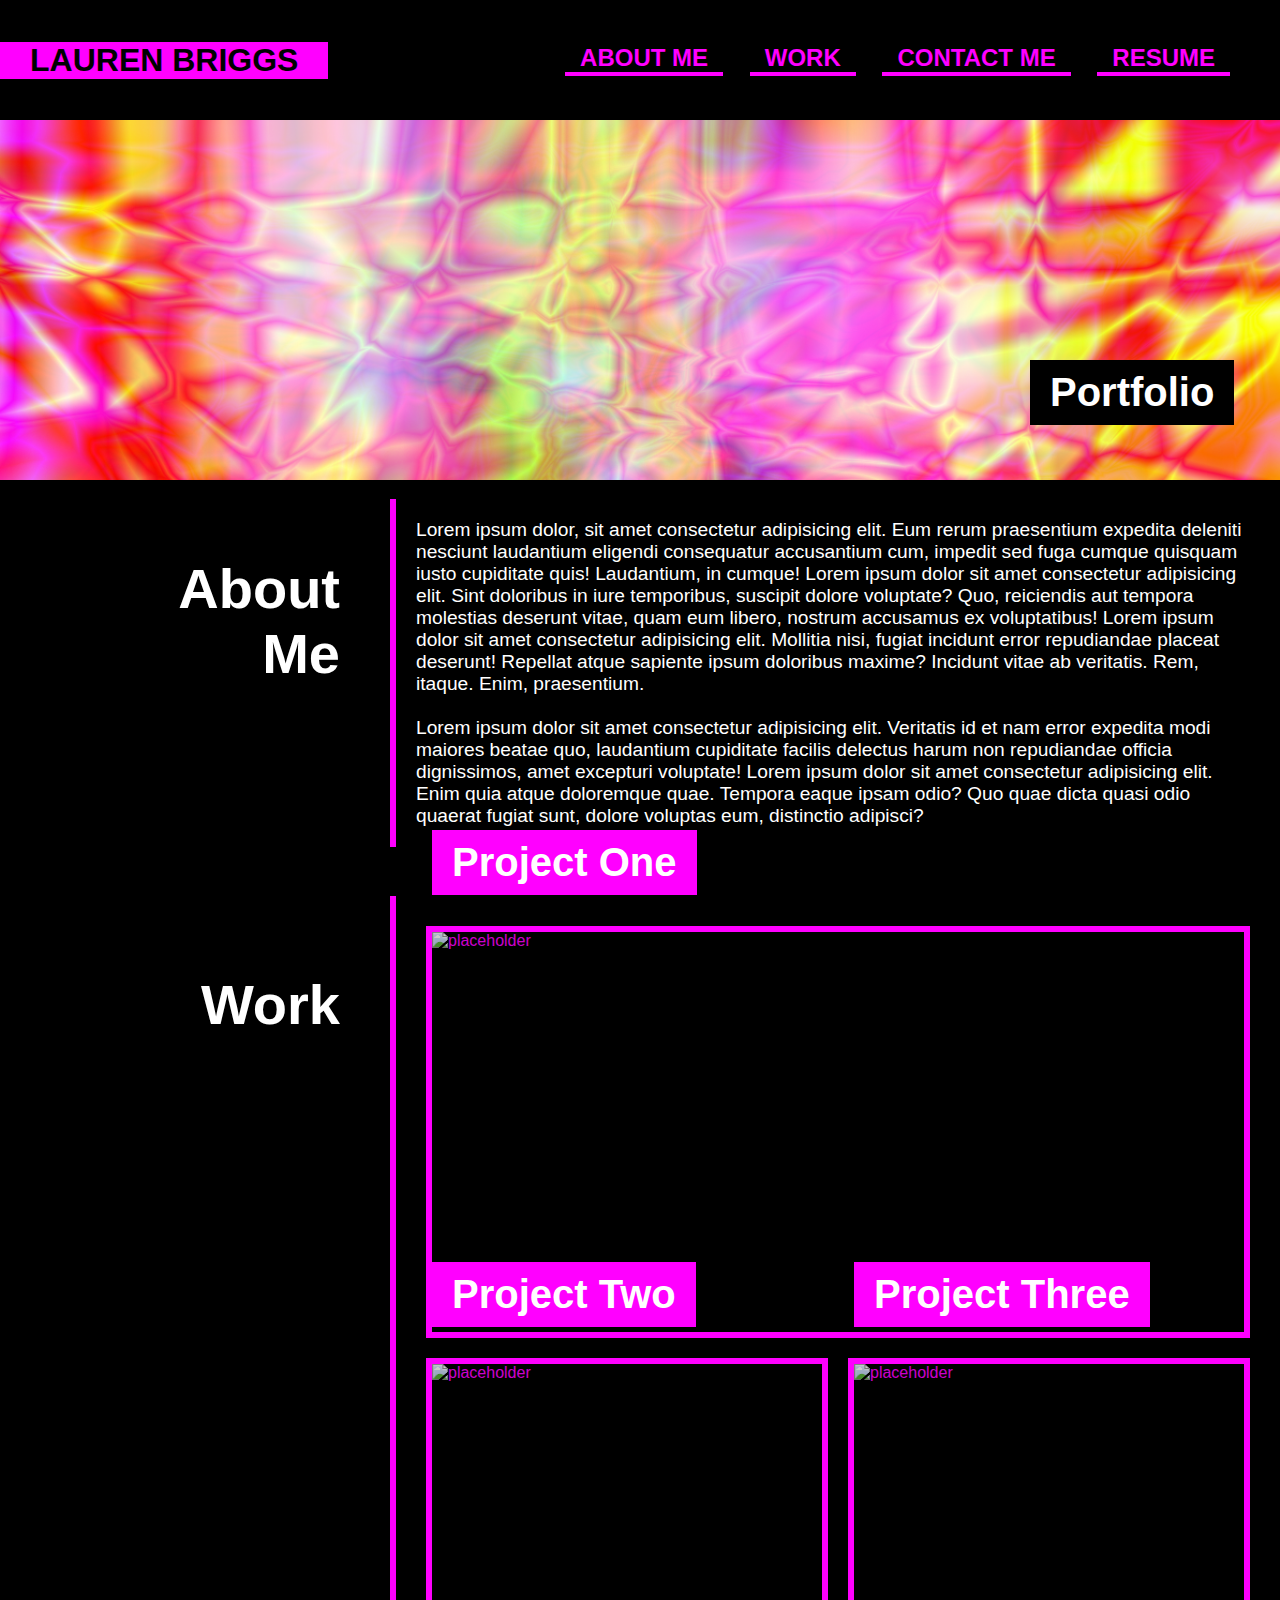
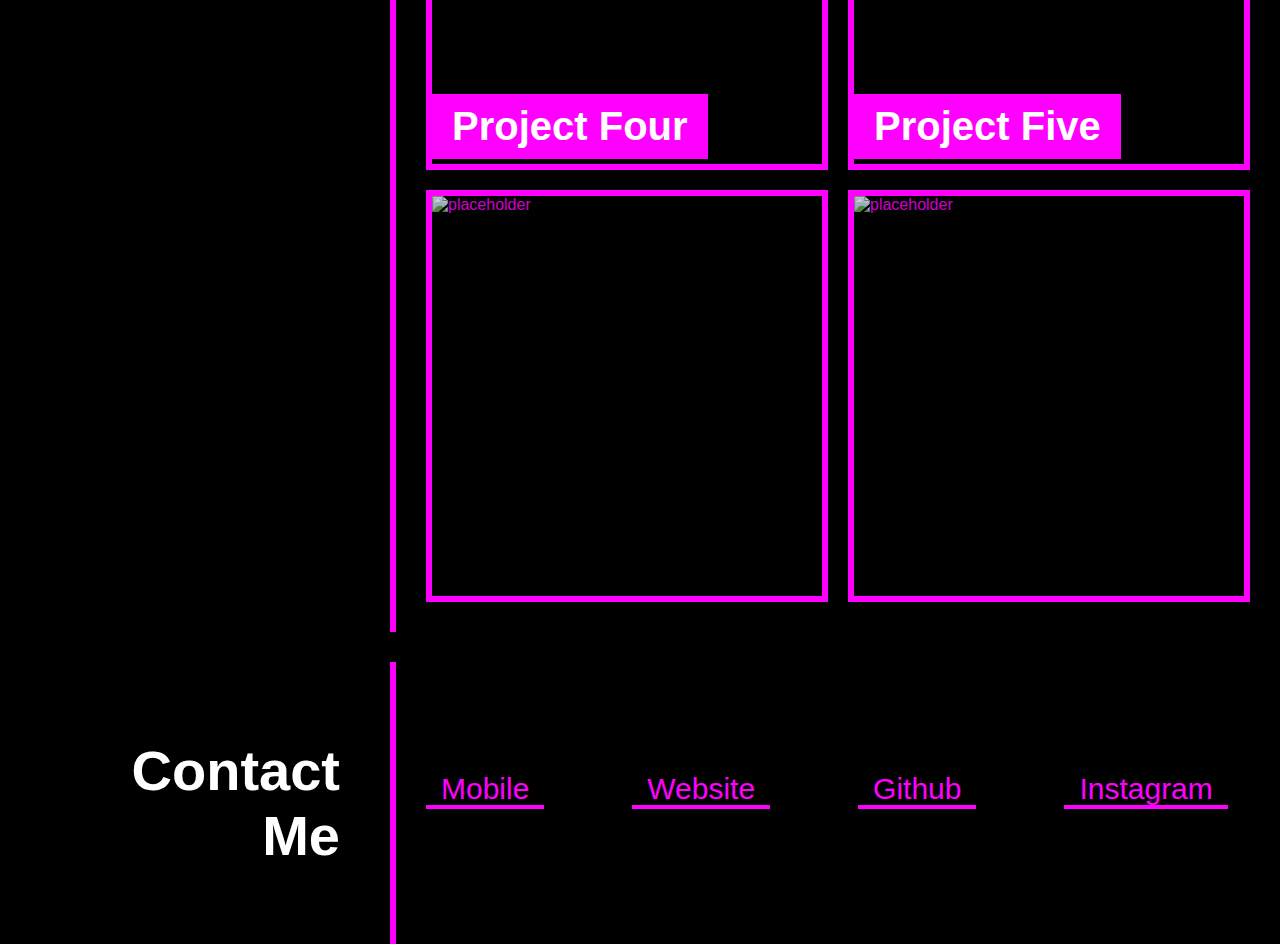
==== index.html @ 07bcffcd "uploading new portfolio website week two homework" ====
<!DOCTYPE html>
<html lang="en">
<head>
    <meta charset="UTF-8">
    <meta http-equiv="X-UA-Compatible" content="IE=edge">
    <meta name="viewport" content="width=device-width, initial-scale=1.0">

    <link rel="stylesheet" href="assets/css/style.css">

    <title>Lauren Briggs Portfolio</title>
</head>
<body>
    <header>
        <h1>Lauren Briggs</h1>
        <nav>
            <ul>
                <li><a href="#aboutme">About Me</a></li>
                <li><a href="#work">Work</a></li>
                <li><a href="#contact">Contact Me</a></li>
                <li><a href="assets/resume.pdf" target="blank">Resume</a></li>
            </ul>

        </nav>
    </header>

    <section id="hero"> 
        <h2 id="subtitle">Portfolio</h2>
    </section>

    <section id="grid-container">
        <h3 id="grid-item" class="left">About <br>Me</h3>
        <p id="grid-item" class="right"><span id="aboutme">Lorem ipsum dolor,</span> sit amet consectetur adipisicing elit. Eum rerum praesentium expedita deleniti nesciunt laudantium eligendi consequatur accusantium cum, impedit sed fuga cumque quisquam iusto cupiditate quis! Laudantium, in cumque! Lorem ipsum dolor sit amet consectetur adipisicing elit. Sint doloribus in iure temporibus, suscipit dolore voluptate? Quo, reiciendis aut tempora molestias deserunt vitae, quam eum libero, nostrum accusamus ex voluptatibus! Lorem ipsum dolor sit amet consectetur adipisicing elit. Mollitia nisi, fugiat incidunt error repudiandae placeat deserunt! Repellat atque sapiente ipsum doloribus maxime? Incidunt vitae ab veritatis. Rem, itaque. Enim, praesentium.<br><br>
        Lorem ipsum dolor sit amet consectetur adipisicing elit. Veritatis id et nam error expedita modi maiores beatae quo, laudantium cupiditate facilis delectus harum non repudiandae officia dignissimos, amet excepturi voluptate! Lorem ipsum dolor sit amet consectetur adipisicing elit. Enim quia atque doloremque quae. Tempora eaque ipsam odio? Quo quae dicta quasi odio quaerat fugiat sunt, dolore voluptas eum, distinctio adipisci?</p>


        <div><h3 id="grid-item" class="left"><span id="work">Work</span> </h3></div>

        <div id="grid-item" class="right project-boxes">
            <div class="box">
                <a href="https://www.public---domain.com" target="blank"><img id="img-one" height="400px" src="https://via.placeholder.com/500" alt="placeholder">
                <h2 id="project">Project One</h2></a>
            </div>
            
            <div class="box">
                <a href="https://www.siteinspire.com/" target="blank"><img id="img-two" height="400px" src="https://via.placeholder.com/150" alt="placeholder">
                <h2 id="project">Project Two</h2></a>
            </div>        
            
            <div class="box">
                <a href="https://www.trendlist.org" target="blank"><img id="img-three" height="400px" src="https://via.placeholder.com/150" alt="placeholder">

                    <h2 id="project">Project Three</h2></a>
            </div>

            <div class="box">
                <a href="https://www.getmosh.io" target="blank"><img id="img-four" height="400px" src="https://via.placeholder.com/150" alt="placeholder">
                    <h2 id="project">Project Four</h2></a>
            </div>        
            
            <div class="box">
                <a href="https://www.nts.live" target="blank"><img id="img-five" height="400px" src="https://via.placeholder.com/150" alt="placeholder">
                    <h2 id="project">Project Five</h2></a>
            </div>
        </div>
        <h3 id="grid-item" class="left"><span id="contact">Contact <br>Me</span> </h3>
        <div id="grid-item" class="right">
            <ul id="links">
                <li><a href="tel://+61478246735">Mobile</a></li>
                <li><a href="https://www.lbriggsdesign.com" target="blank">Website</a></li>
                <li><a href="https://github.com/lauren-briggs" target="blank">Github</a></li>
                <li><a href="https://www.instagram.com/lbriggsdesign" target="blank">Instagram</a></li>
            </ul>
        </div>
    </section>

</body>
</html>
---- assets/css/style.css ----
/*variable color*/
:root{
    --purple: magenta;
}


/*smooth scroll*/
html{
  scroll-behavior: smooth;
}

body{
    margin: auto;
    font-family: degular, sans-serif;
    font-weight:lighter;
    font-style: normal;
    background-color: black;
    color: white;
}

/*flex display for header (nav + title)*/
header{
    display: inline-flex;
    flex-direction: row;
    margin: auto;
    background-color:black;
    width: 100%;
    justify-content: space-between;
    align-items: center;
    padding:10px 0px;
}

h1{
    background-color: var(--purple);
    padding: 0px 30px;
    color: black;
    text-transform: uppercase;
}

nav{
    padding-right: 40px;
    font-size: 150%;
    font-weight: bold;
    text-transform: uppercase;
}

/*making the nav items fall inline*/
nav li{
    display: inline-flex;
    padding:10px;
}

a:link{
    border-bottom: 4px solid var(--purple);
    padding: 0px 15px;
    text-decoration: none;
    color: var(--purple);
}

a:visited{
    color: var(--purple);
}

/*change link colour on hover*/
a:hover{
    color: white;
}

a:active{
    color: var(--purple);
}

/*setting background img*/
#hero{
    width: 100%;
    max-height: 30%;
    background-image: url("../images/image-2-lb.png");
    background-repeat: no-repeat;
    background-size: 100%;
    height: 40vh;
}

h2{
    font-size: 250%;
    color: white;
}

/*positioning subtitle*/
#subtitle{
    padding: 10px 20px;
    background-color: black;
    position: absolute;
    max-width: 50vw;
    left: 100vw;
    margin-left: -250px;
    top: 65vh;
    margin-top: -25vh;
    text-align: center;
}

p{
    font-size: 120%;
}

/*creating a grid layout for the rest of the content*/
#grid-container {
    display: grid;
    grid-column-gap: 30px;
    grid-row-gap: 30px;
    grid-template-columns: auto auto;
  }
  
  #grid-item {
    padding: 20px;
  }

#left,
.left{
    width: 25vw;
    text-align: right;
}

.right{
    border-left: 6px solid var(--purple);
}
h3{
    font-size: 350%;
}

/*flex layout for the project boxes*/
.box{
    flex: 1 0 0;
    margin: 10px;
    border: 6px solid var(--purple);
    height: 400px;

}

.project-boxes{
  display: flex;
  flex-wrap: wrap;
}

/*project titles positioning within boxes*/
#project{
    position: relative;
    bottom: 120px;
    width:max-content;
    margin: 0;
    padding: 10px 20px;
    background-color: var(--purple);
    text-align: left;
}

.box a:link{
    text-decoration: none;
    background-color: none;
    border:none;
}

.box img {
    width: 100%;
    min-width: 300px;
    margin-left: -15px;
    opacity: 0.8;
  }

.box:hover{
    color: black;
}

/*changing opacity of boxes on hover*/
.box img:hover{
    opacity: 1;
}

  #img-one{
      min-width: 50vw;
  }

#img-two,
#img-three,
#img-four,
#img-five{
    min-width: 30vw;
}

/*contact links nav inline*/
#links{
    position: relative;
    top: 50px;
    display: inline-flex;
    flex-direction: row;
    justify-content: space-between;
    font-size: 30px;
    font-weight: normal;
    padding:10px;
    list-style: none;
    text-align: center;
    width: 95%;
}


/* repsonsive */
@media screen and (max-width: 768px) {
    /* changing direction of header to column */
    header{
        flex-direction: column;
    }

    /*changing max-height of background img */
    #hero{
        max-height: 15vh;
    }

    /*repositioning subtitle */
    #subtitle{
        position: absolute;
        max-width: 50vw;
        left: 100vw;
        margin-left: -250px;
        top: 31vh;
        margin-top: -5vh;
        text-align: center;
    }

    p{
        font-size: 90%;
    }

    h3{
        font-size: 200%;
    }

    /*changing width of columns */
    #grid-item.right{
        width: 50vw;
    }
    .box img {
        width: 50vw;
        margin-left: -15px;
      }
    
 /*changing alignment of links */
      ul{
          text-align: center;
          align-items: center;
          justify-content: center;
      }
      #links{
        flex-direction: column;
        font-size: 120%;
        justify-content: flex-start;
    }

  }
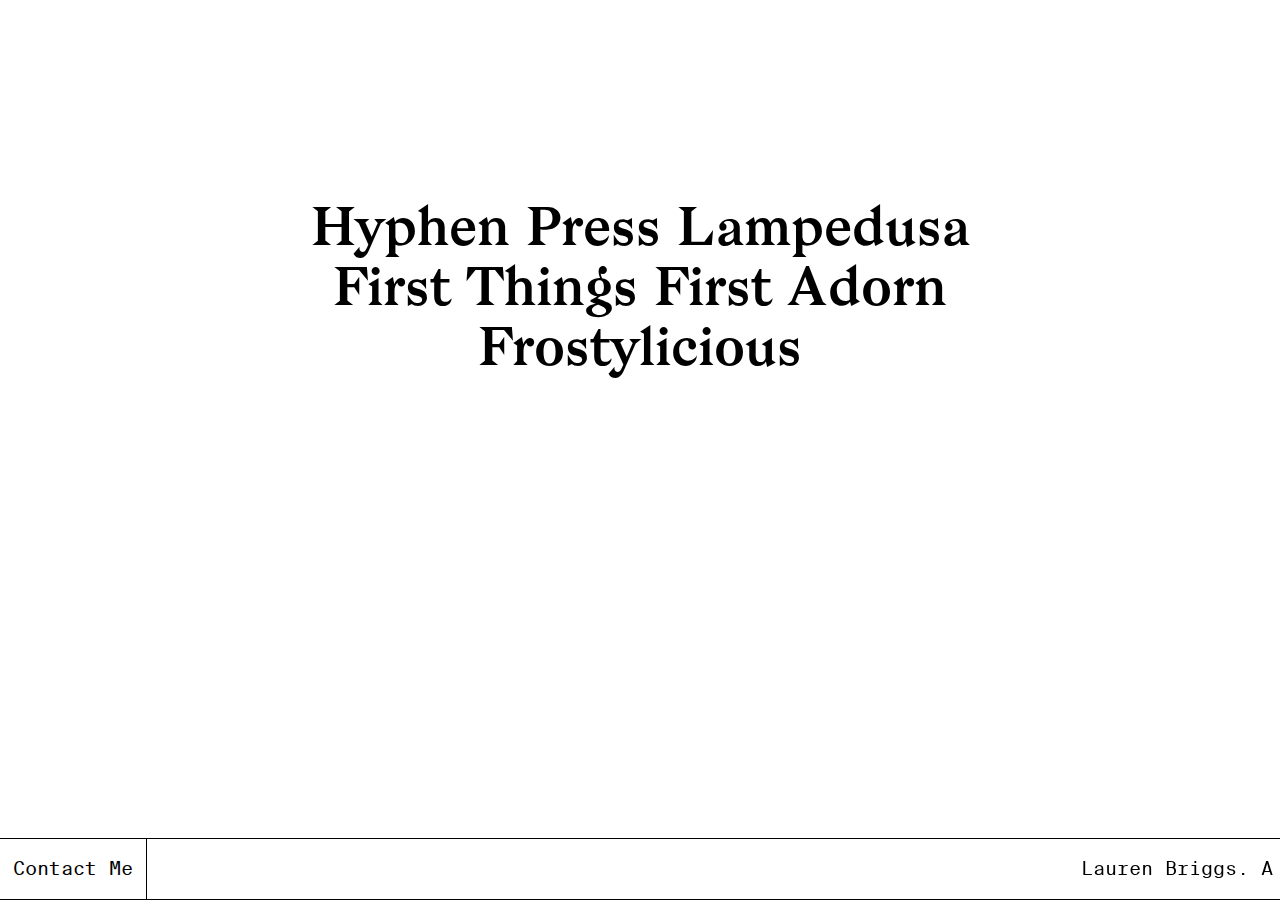
==== commit e029f9a2: "restructure of site - removed old files and began developing new docs" ====
--- a/index.html
+++ b/index.html
@@ -1,77 +1,47 @@
 <!DOCTYPE html>
 <html lang="en">
+
 <head>
     <meta charset="UTF-8">
     <meta http-equiv="X-UA-Compatible" content="IE=edge">
     <meta name="viewport" content="width=device-width, initial-scale=1.0">
-
     <link rel="stylesheet" href="assets/css/style.css">
-
     <title>Lauren Briggs Portfolio</title>
 </head>
+
 <body>
-    <header>
-        <h1>Lauren Briggs</h1>
-        <nav>
-            <ul>
-                <li><a href="#aboutme">About Me</a></li>
-                <li><a href="#work">Work</a></li>
-                <li><a href="#contact">Contact Me</a></li>
-                <li><a href="assets/resume.pdf" target="blank">Resume</a></li>
-            </ul>
+    <main>
+        <h1>
+            <span id="hyphen">Hyphen Press</span> <span id="lampedusa">Lampedusa</span> <span id="first">First Things
+                First</span> <span id="adorn">Adorn</span> <span id="frostylicious">Frostylicious</span>
+        </h1>
+    </main>
 
-        </nav>
-    </header>
-
-    <section id="hero"> 
-        <h2 id="subtitle">Portfolio</h2>
+    <section class="info">
+        <p>
+            <a href="mailto:laurenbriggs41[@]gmail.com">Send me an email</a>
+            <br>
+            <a href="https://www.instagram.com/lbriggsdesign/" target="_blank">Instagram</a>
+        </p>
     </section>
 
-    <section id="grid-container">
-        <h3 id="grid-item" class="left">About <br>Me</h3>
-        <p id="grid-item" class="right"><span id="aboutme">Lorem ipsum dolor,</span> sit amet consectetur adipisicing elit. Eum rerum praesentium expedita deleniti nesciunt laudantium eligendi consequatur accusantium cum, impedit sed fuga cumque quisquam iusto cupiditate quis! Laudantium, in cumque! Lorem ipsum dolor sit amet consectetur adipisicing elit. Sint doloribus in iure temporibus, suscipit dolore voluptate? Quo, reiciendis aut tempora molestias deserunt vitae, quam eum libero, nostrum accusamus ex voluptatibus! Lorem ipsum dolor sit amet consectetur adipisicing elit. Mollitia nisi, fugiat incidunt error repudiandae placeat deserunt! Repellat atque sapiente ipsum doloribus maxime? Incidunt vitae ab veritatis. Rem, itaque. Enim, praesentium.<br><br>
-        Lorem ipsum dolor sit amet consectetur adipisicing elit. Veritatis id et nam error expedita modi maiores beatae quo, laudantium cupiditate facilis delectus harum non repudiandae officia dignissimos, amet excepturi voluptate! Lorem ipsum dolor sit amet consectetur adipisicing elit. Enim quia atque doloremque quae. Tempora eaque ipsam odio? Quo quae dicta quasi odio quaerat fugiat sunt, dolore voluptas eum, distinctio adipisci?</p>
+    <footer>
+        <ul>
+            <li id="contact">
+                <p>Contact Me</p>
+            </li>
+            <li id="about">
+                <p>Lauren Briggs. A graphic designer from Melbourne with a passion for editorial design. Full website
+                    coming
+                    soon.</p>
+            </li>
 
+        </ul>
+    </footer>
 
-        <div><h3 id="grid-item" class="left"><span id="work">Work</span> </h3></div>
-
-        <div id="grid-item" class="right project-boxes">
-            <div class="box">
-                <a href="https://www.public---domain.com" target="blank"><img id="img-one" height="400px" src="https://via.placeholder.com/500" alt="placeholder">
-                <h2 id="project">Project One</h2></a>
-            </div>
-            
-            <div class="box">
-                <a href="https://www.siteinspire.com/" target="blank"><img id="img-two" height="400px" src="https://via.placeholder.com/150" alt="placeholder">
-                <h2 id="project">Project Two</h2></a>
-            </div>        
-            
-            <div class="box">
-                <a href="https://www.trendlist.org" target="blank"><img id="img-three" height="400px" src="https://via.placeholder.com/150" alt="placeholder">
-
-                    <h2 id="project">Project Three</h2></a>
-            </div>
-
-            <div class="box">
-                <a href="https://www.getmosh.io" target="blank"><img id="img-four" height="400px" src="https://via.placeholder.com/150" alt="placeholder">
-                    <h2 id="project">Project Four</h2></a>
-            </div>        
-            
-            <div class="box">
-                <a href="https://www.nts.live" target="blank"><img id="img-five" height="400px" src="https://via.placeholder.com/150" alt="placeholder">
-                    <h2 id="project">Project Five</h2></a>
-            </div>
-        </div>
-        <h3 id="grid-item" class="left"><span id="contact">Contact <br>Me</span> </h3>
-        <div id="grid-item" class="right">
-            <ul id="links">
-                <li><a href="tel://+61478246735">Mobile</a></li>
-                <li><a href="https://www.lbriggsdesign.com" target="blank">Website</a></li>
-                <li><a href="https://github.com/lauren-briggs" target="blank">Github</a></li>
-                <li><a href="https://www.instagram.com/lbriggsdesign" target="blank">Instagram</a></li>
-            </ul>
-        </div>
-    </section>
+    <script src="assets/js/jquery-3.2.0.min.js"></script>
+    <script src="assets/js/main.js"></script>
 
 </body>
+
 </html>--- a/assets/css/style.css
+++ b/assets/css/style.css
@@ -1,256 +1,179 @@
-/*variable color*/
-:root{
-    --purple: magenta;
+body{
+    width: 100%;
+    margin: 0% auto;
 }
 
 
-/*smooth scroll*/
-html{
-  scroll-behavior: smooth;
+@font-face {
+    font-family: "Bagnard";
+    src: url(../font/Bagnard.otf); 
+  }
+
+ @font-face {
+    font-family: "SuisseIntlMono-Regular-WebS";
+    src: url(../font/SuisseIntlMono-Regular-WebS.woff); 
+  }
+
+main{
+    width:60vw;
+    margin: 0 auto;
+    padding-top: 13%;
+    text-align: center;
+	cursor: pointer;
+}
+h1{
+    font-family: 'Bagnard';
+    font-size: 40pt;
+    font-weight: normal;
+    line-height: 45pt;
 }
 
-body{
-    margin: auto;
-    font-family: degular, sans-serif;
-    font-weight:lighter;
-    font-style: normal;
-    background-color: black;
-    color: white;
+ul{
+    width: 100%;
+    display: flex;
+    align-items: flex-start;
+    position: fixed;
+    padding: 0;
+    margin: 0 0 0 0;
+    bottom: 0%;
+    border-top: 1px solid #000;
+    border-bottom: 1px solid #000;
+    list-style: none;
+    overflow: hidden;
+    transition: .4s;
+    box-sizing: border-box;
 }
 
-/*flex display for header (nav + title)*/
-header{
-    display: inline-flex;
-    flex-direction: row;
-    margin: auto;
-    background-color:black;
-    width: 100%;
-    justify-content: space-between;
-    align-items: center;
-    padding:10px 0px;
-}
+li{
 
-h1{
-    background-color: var(--purple);
-    padding: 0px 30px;
-    color: black;
-    text-transform: uppercase;
-}
-
-nav{
-    padding-right: 40px;
-    font-size: 150%;
-    font-weight: bold;
-    text-transform: uppercase;
-}
-
-/*making the nav items fall inline*/
-nav li{
-    display: inline-flex;
-    padding:10px;
+    white-space: nowrap;
+    display: inline-block;
+    text-align: centre;
+    margin: 0;
+    font-size: 14pt;
 }
 
 a:link{
-    border-bottom: 4px solid var(--purple);
-    padding: 0px 15px;
     text-decoration: none;
-    color: var(--purple);
+	color: black;
+}
+
+a:hover{
+    text-decoration: underline;
 }
 
 a:visited{
-    color: var(--purple);
+    color: #000;
 }
 
-/*change link colour on hover*/
-a:hover{
-    color: white;
+.info{
+    width: 330px;
+    position: fixed;
+    bottom: 62px;
+    float: left;
+    border: 1px solid #000;
+    border-left: none;
+    border-bottom: none;
+    padding-left: 1%;
+    display: none;
 }
 
-a:active{
-    color: var(--purple);
-}
-
-/*setting background img*/
-#hero{
-    width: 100%;
-    max-height: 30%;
-    background-image: url("../images/image-2-lb.png");
-    background-repeat: no-repeat;
-    background-size: 100%;
-    height: 40vh;
-}
-
-h2{
-    font-size: 250%;
-    color: white;
-}
-
-/*positioning subtitle*/
-#subtitle{
-    padding: 10px 20px;
-    background-color: black;
-    position: absolute;
-    max-width: 50vw;
-    left: 100vw;
-    margin-left: -250px;
-    top: 65vh;
-    margin-top: -25vh;
-    text-align: center;
+.info.showme{
+    display: block;
 }
 
 p{
-    font-size: 120%;
-}
-
-/*creating a grid layout for the rest of the content*/
-#grid-container {
-    display: grid;
-    grid-column-gap: 30px;
-    grid-row-gap: 30px;
-    grid-template-columns: auto auto;
-  }
-  
-  #grid-item {
-    padding: 20px;
-  }
-
-#left,
-.left{
-    width: 25vw;
-    text-align: right;
-}
-
-.right{
-    border-left: 6px solid var(--purple);
-}
-h3{
-    font-size: 350%;
-}
-
-/*flex layout for the project boxes*/
-.box{
-    flex: 1 0 0;
-    margin: 10px;
-    border: 6px solid var(--purple);
-    height: 400px;
+    font-family: 'SuisseIntlMono-Regular-WebS';
 
 }
 
-.project-boxes{
-  display: flex;
-  flex-wrap: wrap;
+#contact{
+    padding: 0% 1% 0% 1%;
+    border-right: 1px solid #000;
+    background-color: white;
+	z-index: 99;
+	cursor: pointer;
+}
+#contact.showme{
+    text-decoration: underline;
 }
 
-/*project titles positioning within boxes*/
-#project{
-    position: relative;
-    bottom: 120px;
-    width:max-content;
-    margin: 0;
-    padding: 10px 20px;
-    background-color: var(--purple);
-    text-align: left;
-}
-
-.box a:link{
-    text-decoration: none;
-    background-color: none;
-    border:none;
-}
-
-.box img {
-    width: 100%;
-    min-width: 300px;
-    margin-left: -15px;
-    opacity: 0.8;
-  }
-
-.box:hover{
-    color: black;
-}
-
-/*changing opacity of boxes on hover*/
-.box img:hover{
-    opacity: 1;
-}
-
-  #img-one{
-      min-width: 50vw;
-  }
-
-#img-two,
-#img-three,
-#img-four,
-#img-five{
-    min-width: 30vw;
-}
-
-/*contact links nav inline*/
-#links{
-    position: relative;
-    top: 50px;
-    display: inline-flex;
-    flex-direction: row;
-    justify-content: space-between;
-    font-size: 30px;
-    font-weight: normal;
-    padding:10px;
-    list-style: none;
-    text-align: center;
-    width: 95%;
+#contact.showme1{
+    animation-name: back;
+    animation-duration: 60s;
+    animation-iteration-count: infinite;
+    animation-direction: alternate;
 }
 
 
-/* repsonsive */
-@media screen and (max-width: 768px) {
-    /* changing direction of header to column */
-    header{
-        flex-direction: column;
+
+
+
+
+
+
+
+
+#about{
+                    width: 73%;
+                    z-index: -2;
+                    /* Starting position */  
+                    -moz-transform:translateX(50%);
+                    -webkit-transform:translateX(50%);    
+                    transform:translateX(100%);
+                    /* Apply animation to this element */  
+                    -moz-animation: example1 15s linear infinite;
+                    -webkit-animation: example1 15s linear infinite;
+                    animation: example1 15s linear infinite;
+                }
+                /* Move it (define the animation) */
+                @-moz-keyframes example1 {
+                    0%   { -moz-transform: translateX(100%); 
+								transform: translate(100%)}
+                    100% { -moz-transform: translateX(-100%); 
+								transform: translate(100%)}
+                }
+                @-webkit-keyframes example1 {
+                    0%   { -webkit-transform: translateX(100%); 
+									transform: translate(100%)}
+                    100% { -webkit-transform: translateX(-100%); 
+									transform: translate(100%)}
+                }
+                @keyframes example1 {
+                    0%   { 
+                    -moz-transform: translateX(100%); /* Firefox bug fix */
+                    -webkit-transform: translateX(100%); /* Firefox bug fix */
+                    transform: translateX(100%);       
+                    }
+                    100% { 
+                    -moz-transform: translateX(-100%); /* Firefox bug fix */
+                    -webkit-transform: translateX(-100%); /* Firefox bug fix */
+                    transform: translateX(-100%); 
+                    }
+}
+
+
+
+
+
+
+
+
+
+
+
+
+
+@media only screen and (max-width: 500px)
+{
+    .info{width: 70%;}
+
+    ul{
+        margin-bottom: 0;
+        padding-bottom: 0;
+        border-bottom: 1px solid #000;
     }
 
-    /*changing max-height of background img */
-    #hero{
-        max-height: 15vh;
-    }
+}
 
-    /*repositioning subtitle */
-    #subtitle{
-        position: absolute;
-        max-width: 50vw;
-        left: 100vw;
-        margin-left: -250px;
-        top: 31vh;
-        margin-top: -5vh;
-        text-align: center;
-    }
 
-    p{
-        font-size: 90%;
-    }
-
-    h3{
-        font-size: 200%;
-    }
-
-    /*changing width of columns */
-    #grid-item.right{
-        width: 50vw;
-    }
-    .box img {
-        width: 50vw;
-        margin-left: -15px;
-      }
-    
- /*changing alignment of links */
-      ul{
-          text-align: center;
-          align-items: center;
-          justify-content: center;
-      }
-      #links{
-        flex-direction: column;
-        font-size: 120%;
-        justify-content: flex-start;
-    }
-
-  }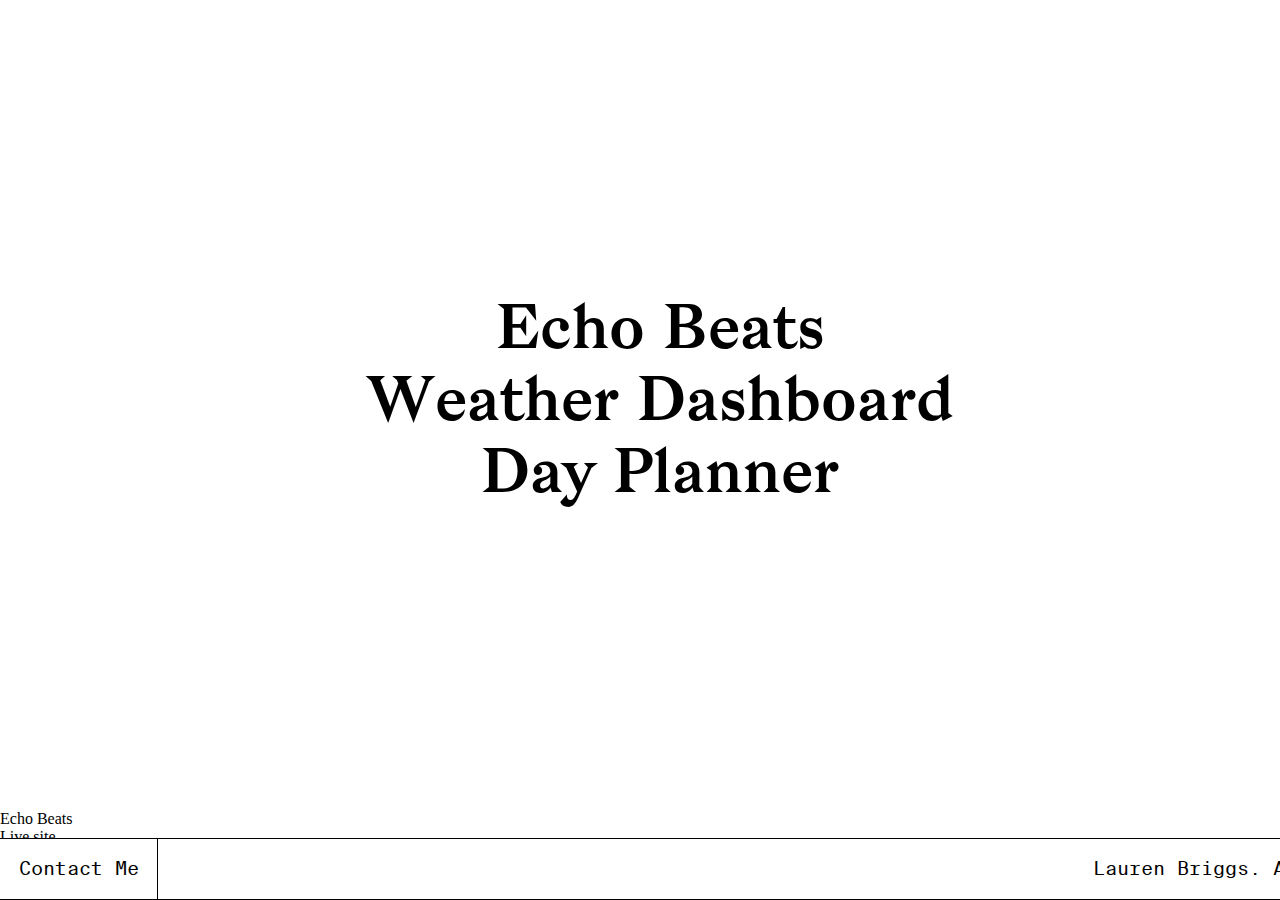
==== commit f4b8c463: "updating links for styling" ====
--- a/index.html
+++ b/index.html
@@ -11,22 +11,50 @@
 
 <body>
     <main>
-        <h1>
-            <span id="hyphen">Hyphen Press</span> <span id="lampedusa">Lampedusa</span> <span id="first">First Things
-                First</span> <span id="adorn">Adorn</span> <span id="frostylicious">Frostylicious</span>
-        </h1>
+        <div class="main-container">
+            <h1>
+                <ul>
+                    <li id="echobeats-link"><a href="https://chrisonions.github.io/webdevawesometeam/"
+                            target="_blank">Echo Beats</a>
+                    </li>
+                    <li id="weather-link"><a href="https://lauren-briggs.github.io/weather-dashboard/"
+                            target="_blank">Weather
+                            Dashboard</a></li>
+                    <li id="workday-link"><a href="https://lauren-briggs.github.io/work-day-scheduler/"
+                            target="_blank">Day Planner</a>
+                    </li>
+                </ul>
+            </h1>
+        </div>
     </main>
 
+    <section class="img-container">
+        <img id="echobeats-img" src="assets/images/echo-beats.png" height="100%" alt="screenshot of echo beats website">
+        <img id="weather-img" src="assets/images/weather-dashboard.png" width="100%"
+            alt="screenshot of weather-dashboard website">
+        <img id="workday-img" src="assets/images/work-day-scheduler.png" width="100%"
+            alt="screenshot of work day scheduler website">
+    </section>
+
+    <section class="echoInfo">
+        Echo Beats <br>
+        <a href="https://chrisonions.github.io/webdevawesometeam/" target="_blank">Live site</a><br>
+        <a href="https://github.com/ChrisOnions/EchoBeats" target="_blank">Github Repository</a>
+
+    </section>
+
     <section class="info">
-        <p>
-            <a href="mailto:laurenbriggs41[@]gmail.com">Send me an email</a>
-            <br>
-            <a href="https://www.instagram.com/lbriggsdesign/" target="_blank">Instagram</a>
-        </p>
+        <a href="mailto:laurenbriggs41[@]gmail.com">Send me an email</a>,&nbsp;
+        <a href="tel://+61478246735">call me</a>,&nbsp;
+        <a href="https://www.instagram.com/lbriggsdesign/" target="_blank">check out my insta</a>,&nbsp;
+        <a href="https://www.linkedin.com/in/lauren-briggs/" target="_blank">my linkedin</a>,&nbsp;
+        <a href="https://github.com/lauren-briggs" target="_blank">or my Github</a>.&nbsp;
+        <a href="https://lbriggsdesign.com" target="_blank">this is my old website</a>,&nbsp;
+        <a href="#" target="_blank">and this link is my resume...</a>
     </section>
 
     <footer>
-        <ul>
+        <ul class="footer-list">
             <li id="contact">
                 <p>Contact Me</p>
             </li>
--- a/assets/css/style.css
+++ b/assets/css/style.css
@@ -2,7 +2,6 @@
     width: 100%;
     margin: 0% auto;
 }
-
 
 @font-face {
     font-family: "Bagnard";
@@ -14,43 +13,34 @@
     src: url(../font/SuisseIntlMono-Regular-WebS.woff); 
   }
 
+/* main */
 main{
-    width:60vw;
+    width:100vw;
+    height: 90vh;
     margin: 0 auto;
-    padding-top: 13%;
     text-align: center;
-	cursor: pointer;
+    justify-content: center;
+    align-items: center;
+    display: flex;
 }
+
+.main-container{
+    width: 60vw;
+}
+
 h1{
     font-family: 'Bagnard';
-    font-size: 40pt;
+    font-size: 46pt;
     font-weight: normal;
-    line-height: 45pt;
+    line-height: 54pt;
 }
 
-ul{
-    width: 100%;
-    display: flex;
-    align-items: flex-start;
-    position: fixed;
-    padding: 0;
-    margin: 0 0 0 0;
-    bottom: 0%;
-    border-top: 1px solid #000;
-    border-bottom: 1px solid #000;
-    list-style: none;
-    overflow: hidden;
-    transition: .4s;
-    box-sizing: border-box;
+main a{
+    background-color: white;
 }
 
 li{
-
-    white-space: nowrap;
-    display: inline-block;
-    text-align: centre;
-    margin: 0;
-    font-size: 14pt;
+    list-style: none;
 }
 
 a:link{
@@ -66,6 +56,48 @@
     color: #000;
 }
 
+/* background imgs */
+img{
+    display: none;
+    position: fixed;
+    margin: 0px auto;
+    top: 0%;
+    z-index: -1;
+    transition: 0.5s ;
+}
+
+
+
+/* footer */
+.footer-list{
+    width: 100%;
+    display: flex;
+    align-items: flex-start;
+    position: fixed;
+    padding: 0;
+    margin: 0 0 0 0;
+    bottom: 0%;
+    background-color: white;
+    border-top: 1px solid #000;
+    border-bottom: 1px solid #000;
+    list-style: none;
+    overflow: hidden;
+    transition: .4s;
+    /* box-sizing: border-box; */
+}
+
+footer li{
+    white-space: nowrap;
+    display: inline-block;
+    text-align: centre;
+    margin: 0;
+    font-size: 14pt;
+}
+
+footer li:hover{
+    text-decoration: underline;
+}
+
 .info{
     width: 330px;
     position: fixed;
@@ -74,7 +106,7 @@
     border: 1px solid #000;
     border-left: none;
     border-bottom: none;
-    padding-left: 1%;
+    padding: 1em;
     display: none;
 }
 
@@ -82,74 +114,58 @@
     display: block;
 }
 
+.info a,
 p{
     font-family: 'SuisseIntlMono-Regular-WebS';
-
 }
 
 #contact{
-    padding: 0% 1% 0% 1%;
+    padding: 0em 1em;
     border-right: 1px solid #000;
     background-color: white;
 	z-index: 99;
 	cursor: pointer;
 }
+
 #contact.showme{
     text-decoration: underline;
 }
 
-#contact.showme1{
-    animation-name: back;
-    animation-duration: 60s;
-    animation-iteration-count: infinite;
-    animation-direction: alternate;
+#about{
+    width: 73%;
+    z-index: -2;
+    /* Starting position */  
+    -moz-transform:translateX(50%);
+    -webkit-transform:translateX(50%);    
+    transform:translateX(100%);
+    /* Apply animation to this element */  
+    -moz-animation: example1 25s linear infinite;
+    -webkit-animation: example1 25s linear infinite;
+    animation: example1 25s linear infinite;
 }
 
-
-
-
-
-
-
-
-
-
-#about{
-                    width: 73%;
-                    z-index: -2;
-                    /* Starting position */  
-                    -moz-transform:translateX(50%);
-                    -webkit-transform:translateX(50%);    
-                    transform:translateX(100%);
-                    /* Apply animation to this element */  
-                    -moz-animation: example1 15s linear infinite;
-                    -webkit-animation: example1 15s linear infinite;
-                    animation: example1 15s linear infinite;
-                }
-                /* Move it (define the animation) */
-                @-moz-keyframes example1 {
-                    0%   { -moz-transform: translateX(100%); 
-								transform: translate(100%)}
-                    100% { -moz-transform: translateX(-100%); 
-								transform: translate(100%)}
-                }
-                @-webkit-keyframes example1 {
-                    0%   { -webkit-transform: translateX(100%); 
-									transform: translate(100%)}
-                    100% { -webkit-transform: translateX(-100%); 
-									transform: translate(100%)}
-                }
-                @keyframes example1 {
-                    0%   { 
-                    -moz-transform: translateX(100%); /* Firefox bug fix */
-                    -webkit-transform: translateX(100%); /* Firefox bug fix */
-                    transform: translateX(100%);       
-                    }
-                    100% { 
-                    -moz-transform: translateX(-100%); /* Firefox bug fix */
-                    -webkit-transform: translateX(-100%); /* Firefox bug fix */
-                    transform: translateX(-100%); 
-                    }
+/* Define transform animation */
+@-moz-keyframes example1 {
+    0%   { -moz-transform: translateX(100%); 
+            transform: translate(100%)}
+    100% { -moz-transform: translateX(-100%); 
+            transform: translate(100%)}
+}
+@-webkit-keyframes example1 {
+    0%   { -webkit-transform: translateX(100%); 
+            transform: translate(100%)}
+    100% { -webkit-transform: translateX(-100%); 
+            transform: translate(100%)}
+}
+@keyframes example1 {
+    0%   { -moz-transform: translateX(100%); /* Firefox bug fix */
+            -webkit-transform: translateX(100%); /* Firefox bug fix */
+            transform: translateX(100%);       
+    }
+    100% { -moz-transform: translateX(-100%); /* Firefox bug fix */
+            -webkit-transform: translateX(-100%); /* Firefox bug fix */
+            transform: translateX(-100%); 
+    }
 }
 
 
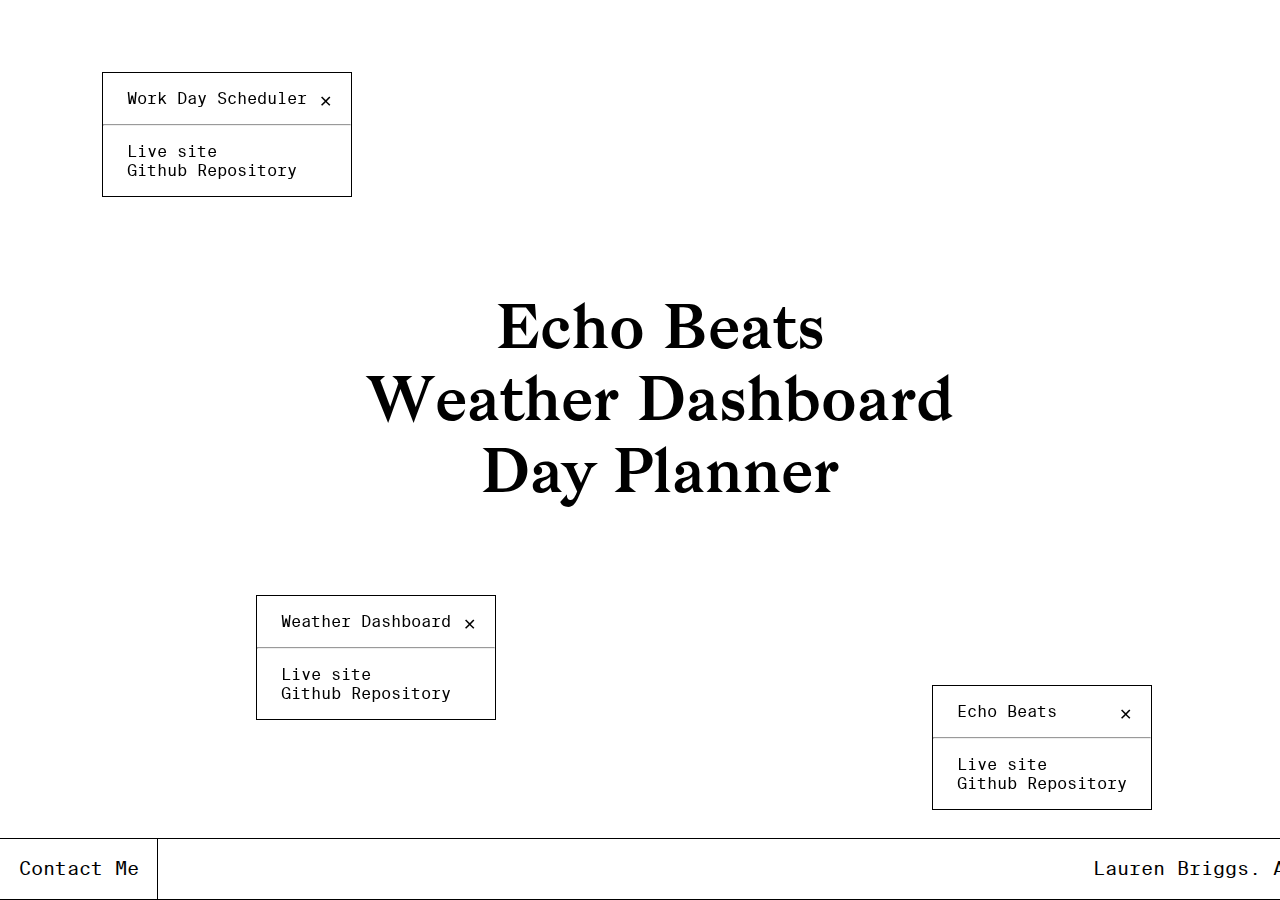
==== commit e683d945: "added info boxes with links to sites and repositories" ====
--- a/index.html
+++ b/index.html
@@ -29,18 +29,43 @@
     </main>
 
     <section class="img-container">
-        <img id="echobeats-img" src="assets/images/echo-beats.png" height="100%" alt="screenshot of echo beats website">
+        <img id="echobeats-img" src="assets/images/echo-beats.png" width="100%" alt="screenshot of echo beats website">
         <img id="weather-img" src="assets/images/weather-dashboard.png" width="100%"
             alt="screenshot of weather-dashboard website">
         <img id="workday-img" src="assets/images/work-day-scheduler.png" width="100%"
             alt="screenshot of work day scheduler website">
     </section>
 
-    <section class="echoInfo">
-        Echo Beats <br>
-        <a href="https://chrisonions.github.io/webdevawesometeam/" target="_blank">Live site</a><br>
-        <a href="https://github.com/ChrisOnions/EchoBeats" target="_blank">Github Repository</a>
+    <section class="project-info">
+        <section class="echo-info">
+            <p class="infoHead">Echo Beats </p>
+            <hr>
+            <p>
+                <a href="https://chrisonions.github.io/webdevawesometeam/" target="_blank">Live site</a><br>
+                <a href="https://github.com/ChrisOnions/EchoBeats" target="_blank">Github Repository</a>
+            </p>
+            <div id="close">&#x2715;</div>
+        </section>
 
+        <section class="weather-info">
+            <p class="info-head">Weather Dashboard&nbsp;&nbsp;</p>
+            <hr>
+            <p>
+                <a href="https://lauren-briggs.github.io/weather-dashboard/" target="_blank">Live site</a><br>
+                <a href="https://github.com/lauren-briggs/weather-dashboard" target="_blank">Github Repository</a>
+            </p>
+            <div id="close">&#x2715;</div>
+        </section>
+
+        <section class="workday-info">
+            <p class="info-head">Work Day Scheduler&nbsp;&nbsp;</p>
+            <hr>
+            <p>
+                <a href="https://lauren-briggs.github.io/work-day-scheduler/" target="_blank">Live site</a><br>
+                <a href="https://github.com/lauren-briggs/work-day-scheduler" target="_blank">Github Repository</a>
+            </p>
+            <div id="close">&#x2715;</div>
+        </section>
     </section>
 
     <section class="info">
--- a/assets/css/style.css
+++ b/assets/css/style.css
@@ -66,6 +66,59 @@
     transition: 0.5s ;
 }
 
+#echobeats-img{
+    position: absolute;
+    width: 30%;
+    top: 20%;
+    left: 10%;
+}
+
+#weather-img{
+    position: absolute;
+    width: 30%;
+    top: 50%;
+    right: 8%;
+}
+
+#workday-img{
+    position: absolute;
+    width: 30%;
+    top: 10%;
+    right: 14%;
+}
+
+/* project info */
+.project-info section{
+    position: fixed;
+    border: 1px solid #000;
+    padding: 0em 1.5em;
+    display: block;
+}
+.echo-info{
+    bottom: 10%;
+    right: 10%;
+}
+
+.weather-info{
+    bottom: 20%;
+    left: 20%;
+}
+
+.workday-info{
+    top: 8%;
+    left: 8%;
+}
+
+hr{
+    margin: 0em -1.5em;
+    color: #000;
+}
+
+#close{
+    position: absolute;
+    top: 19px;
+    right: 19px;
+}
 
 
 /* footer */
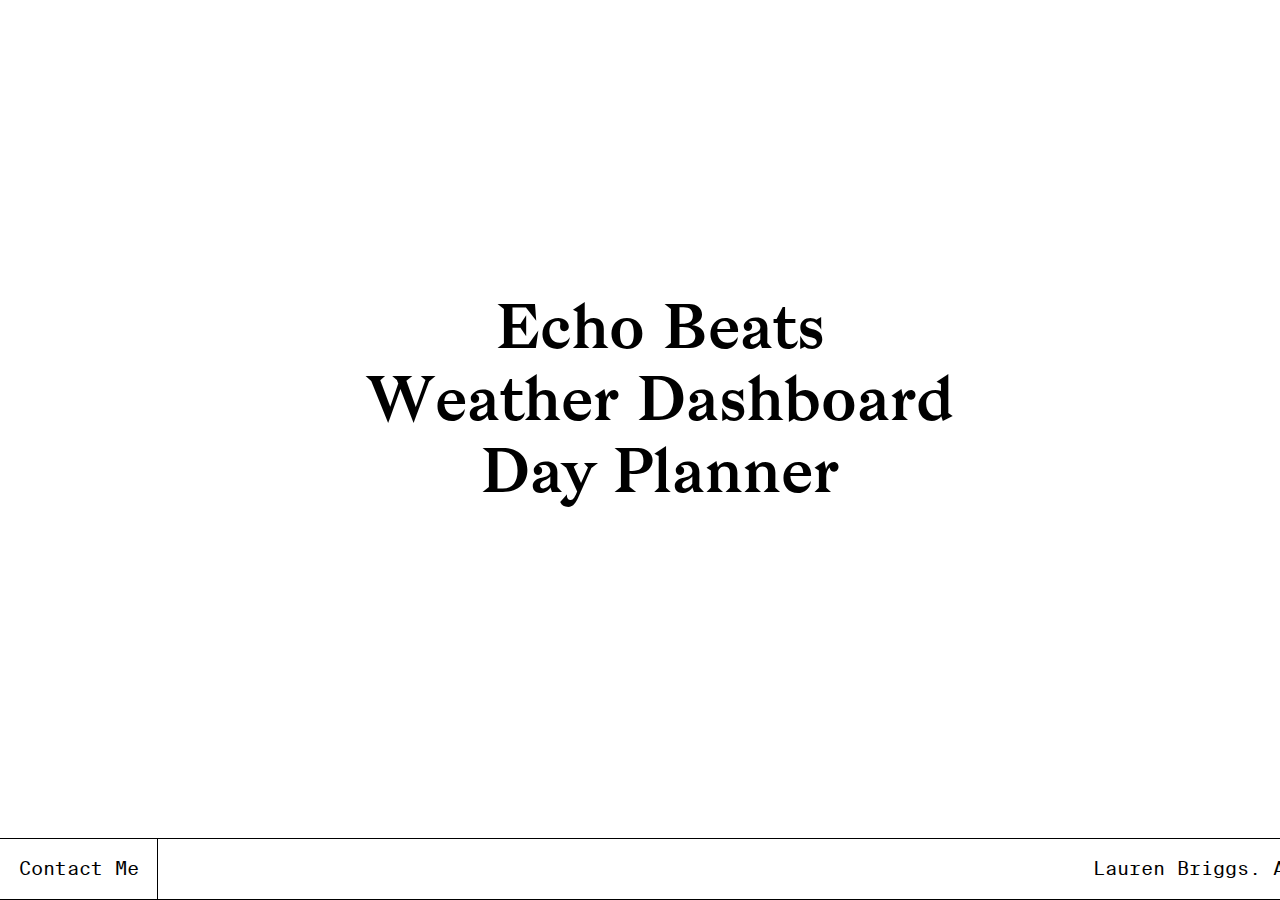
==== commit b4526967: "styling and positioning pop up boxes with img and links using js and css" ====
--- a/index.html
+++ b/index.html
@@ -14,27 +14,19 @@
         <div class="main-container">
             <h1>
                 <ul>
-                    <li id="echobeats-link"><a href="https://chrisonions.github.io/webdevawesometeam/"
+                    <li><a id="echobeats-link" href="https://chrisonions.github.io/webdevawesometeam/"
                             target="_blank">Echo Beats</a>
                     </li>
-                    <li id="weather-link"><a href="https://lauren-briggs.github.io/weather-dashboard/"
+                    <li><a id="weather-link" href="https://lauren-briggs.github.io/weather-dashboard/"
                             target="_blank">Weather
                             Dashboard</a></li>
-                    <li id="workday-link"><a href="https://lauren-briggs.github.io/work-day-scheduler/"
+                    <li><a id="workday-link" href="https://lauren-briggs.github.io/work-day-scheduler/"
                             target="_blank">Day Planner</a>
                     </li>
                 </ul>
             </h1>
         </div>
     </main>
-
-    <section class="img-container">
-        <img id="echobeats-img" src="assets/images/echo-beats.png" width="100%" alt="screenshot of echo beats website">
-        <img id="weather-img" src="assets/images/weather-dashboard.png" width="100%"
-            alt="screenshot of weather-dashboard website">
-        <img id="workday-img" src="assets/images/work-day-scheduler.png" width="100%"
-            alt="screenshot of work day scheduler website">
-    </section>
 
     <section class="project-info">
         <section class="echo-info">
@@ -44,7 +36,9 @@
                 <a href="https://chrisonions.github.io/webdevawesometeam/" target="_blank">Live site</a><br>
                 <a href="https://github.com/ChrisOnions/EchoBeats" target="_blank">Github Repository</a>
             </p>
-            <div id="close">&#x2715;</div>
+            <div id="close" class="echo-close">&#x2715;</div>
+            <img id="echobeats-img" src="assets/images/echo-beats.png" width="100%"
+                alt="screenshot of echo beats website">
         </section>
 
         <section class="weather-info">
@@ -54,7 +48,9 @@
                 <a href="https://lauren-briggs.github.io/weather-dashboard/" target="_blank">Live site</a><br>
                 <a href="https://github.com/lauren-briggs/weather-dashboard" target="_blank">Github Repository</a>
             </p>
-            <div id="close">&#x2715;</div>
+            <div id="close" class="weather-close">&#x2715;</div>
+            <img id="weather-img" src="assets/images/weather-dashboard.png" width="100%"
+                alt="screenshot of weather-dashboard website">
         </section>
 
         <section class="workday-info">
@@ -64,7 +60,9 @@
                 <a href="https://lauren-briggs.github.io/work-day-scheduler/" target="_blank">Live site</a><br>
                 <a href="https://github.com/lauren-briggs/work-day-scheduler" target="_blank">Github Repository</a>
             </p>
-            <div id="close">&#x2715;</div>
+            <div id="close" class="workday-close">&#x2715;</div>
+            <img id="workday-img" src="assets/images/work-day-scheduler.png" width="100%"
+                alt="screenshot of work day scheduler website">
         </section>
     </section>
 
--- a/assets/css/style.css
+++ b/assets/css/style.css
@@ -66,51 +66,41 @@
     transition: 0.5s ;
 }
 
-#echobeats-img{
-    position: absolute;
-    width: 30%;
-    top: 20%;
-    left: 10%;
-}
-
-#weather-img{
-    position: absolute;
-    width: 30%;
-    top: 50%;
-    right: 8%;
-}
-
-#workday-img{
-    position: absolute;
-    width: 30%;
-    top: 10%;
-    right: 14%;
-}
-
 /* project info */
 .project-info section{
     position: fixed;
+    width: 20%;
     border: 1px solid #000;
+}
+.project-info p{
     padding: 0em 1.5em;
-    display: block;
-}
+}
+
 .echo-info{
-    bottom: 10%;
-    right: 10%;
+    top: 7%;
+    right: 4%;
+    display: none;
+}
+.project-info img{
+    position: relative;
+    z-index: -1;
+    border-top: 1px solid #000;
+
 }
 
 .weather-info{
-    bottom: 20%;
-    left: 20%;
+    top: 10%;
+    left: 10%;
+    display: none;
 }
 
 .workday-info{
-    top: 8%;
-    left: 8%;
+    top: 50%;
+    left: 15%;
+    display: none;
 }
 
 hr{
-    margin: 0em -1.5em;
     color: #000;
 }
 
@@ -118,7 +108,9 @@
     position: absolute;
     top: 19px;
     right: 19px;
-}
+    cursor: pointer;
+}
+
 
 
 /* footer */
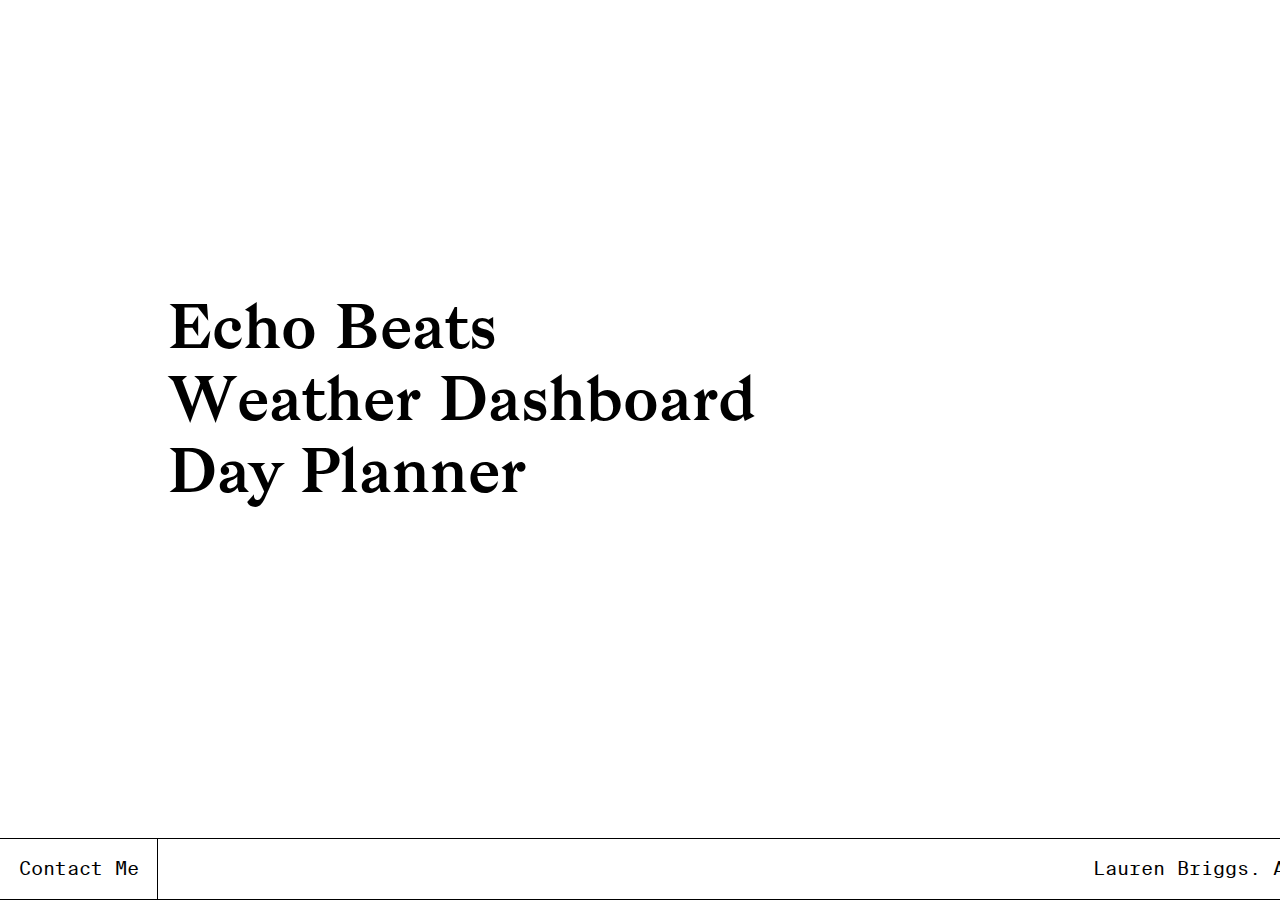
==== commit ea6d0d3d: "update readme" ====
--- a/index.html
+++ b/index.html
@@ -72,8 +72,8 @@
         <a href="https://www.instagram.com/lbriggsdesign/" target="_blank">check out my insta</a>,&nbsp;
         <a href="https://www.linkedin.com/in/lauren-briggs/" target="_blank">my linkedin</a>,&nbsp;
         <a href="https://github.com/lauren-briggs" target="_blank">or my Github</a>.&nbsp;
-        <a href="https://lbriggsdesign.com" target="_blank">this is my old website</a>,&nbsp;
-        <a href="#" target="_blank">and this link is my resume...</a>
+        <a href="https://lbriggsdesign.com" target="_blank">This is my old website</a>,&nbsp;
+        <a href="assets/resume.pdf" target="_blank">and this link is my resume...</a>
     </section>
 
     <footer>
@@ -82,9 +82,8 @@
                 <p>Contact Me</p>
             </li>
             <li id="about">
-                <p>Lauren Briggs. A graphic designer from Melbourne with a passion for editorial design. Full website
-                    coming
-                    soon.</p>
+                <p>Lauren Briggs. A graphic designer from Melbourne with a passion for both editorial and digital
+                    design.</p>
             </li>
 
         </ul>
--- a/assets/css/style.css
+++ b/assets/css/style.css
@@ -18,14 +18,15 @@
     width:100vw;
     height: 90vh;
     margin: 0 auto;
-    text-align: center;
+    text-align: left;
     justify-content: center;
     align-items: center;
     display: flex;
+    z-index: 1;
 }
 
 .main-container{
-    width: 60vw;
+    width: 80vw;
 }
 
 h1{
@@ -69,34 +70,34 @@
 /* project info */
 .project-info section{
     position: fixed;
-    width: 20%;
+    width: 30%;
     border: 1px solid #000;
+    background-color: white;
 }
 .project-info p{
     padding: 0em 1.5em;
 }
 
 .echo-info{
-    top: 7%;
-    right: 4%;
+    top: 5%;
+    right: 5%;
     display: none;
 }
 .project-info img{
     position: relative;
     z-index: -1;
     border-top: 1px solid #000;
-
 }
 
 .weather-info{
     top: 10%;
-    left: 10%;
+    right: 10%;
     display: none;
 }
 
 .workday-info{
-    top: 50%;
-    left: 15%;
+    top: 15%;
+    right: 15%;
     display: none;
 }
 
@@ -218,23 +219,31 @@
 
 
 
-
-
-
-
-
-
-
+@media only screen and (max-width: 768px)
+{
+    h1{
+        font-size: 36pt;
+        line-height: 44pt;
+    }
+    .project-info section{
+        width: 50%;
+        z-index: -1;
+    }
+    main{
+    justify-content: flex-start;
+    align-items: flex-end;
+    }
+
+}
 @media only screen and (max-width: 500px)
 {
-    .info{width: 70%;}
-
-    ul{
-        margin-bottom: 0;
-        padding-bottom: 0;
-        border-bottom: 1px solid #000;
-    }
-
-}
-
-
+    .project-info section{
+        width: 70%;
+    }
+    h1{
+        font-size: 30pt;
+        line-height: 38pt;
+    }
+}
+
+
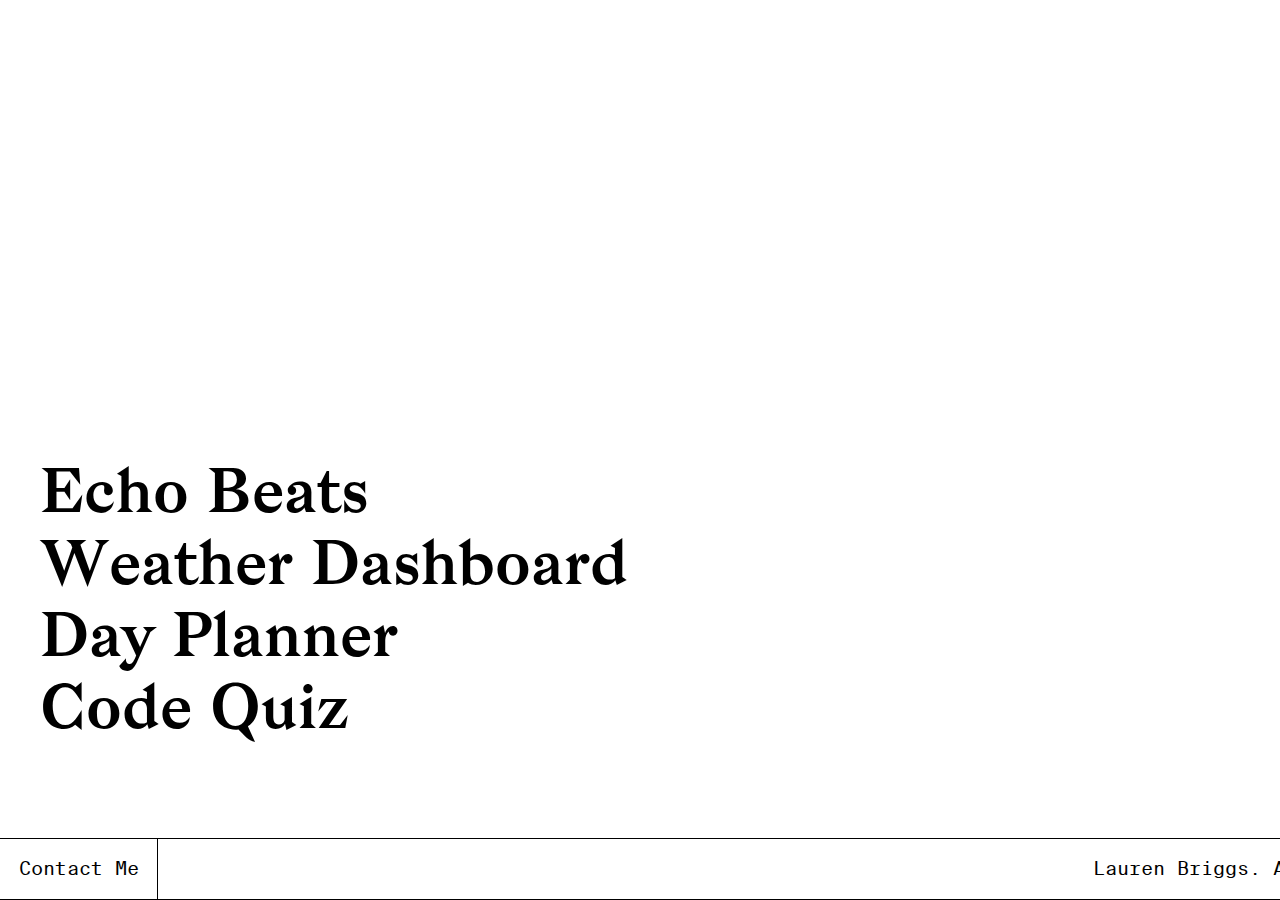
==== commit 43198087: "added code quiz site to page and changed responsive layout" ====
--- a/index.html
+++ b/index.html
@@ -15,14 +15,14 @@
             <h1>
                 <ul>
                     <li><a id="echobeats-link" href="https://chrisonions.github.io/webdevawesometeam/"
-                            target="_blank">Echo Beats</a>
-                    </li>
+                            target="_blank">Echo Beats</a></li>
                     <li><a id="weather-link" href="https://lauren-briggs.github.io/weather-dashboard/"
                             target="_blank">Weather
                             Dashboard</a></li>
                     <li><a id="workday-link" href="https://lauren-briggs.github.io/work-day-scheduler/"
-                            target="_blank">Day Planner</a>
-                    </li>
+                            target="_blank">Day Planner</a></li>
+                    <li><a id="codequiz-link" href="https://lauren-briggs.github.io/code-quiz/" target="_blank">Code
+                            Quiz</a></li>
                 </ul>
             </h1>
         </div>
@@ -64,6 +64,17 @@
             <img id="workday-img" src="assets/images/work-day-scheduler.png" width="100%"
                 alt="screenshot of work day scheduler website">
         </section>
+        <section class="codequiz-info">
+            <p class="info-head">Code Quiz&nbsp;&nbsp;</p>
+            <hr>
+            <p>
+                <a href="https://lauren-briggs.github.io/code-quiz" target="_blank">Live site</a><br>
+                <a href="https://github.com/lauren-briggs/code-quiz" target="_blank">Github Repository</a>
+            </p>
+            <div id="close" class="codequiz-close">&#x2715;</div>
+            <img id="codequiz-img" src="assets/images/code-quiz.png" width="100%"
+                alt="screenshot of work day scheduler website">
+        </section>
     </section>
 
     <section class="info">
--- a/assets/css/style.css
+++ b/assets/css/style.css
@@ -98,6 +98,12 @@
 .workday-info{
     top: 15%;
     right: 15%;
+    display: none;
+}
+
+.codequiz-info{
+    top: 20%;
+    right: 20%;
     display: none;
 }
 
@@ -218,7 +224,18 @@
 
 
 
-
+@media only screen and (max-width: 1500px)
+{
+    .project-info section{
+        width: 50%;
+        z-index: -1;
+    }
+    main{
+    justify-content: flex-start;
+    align-items: flex-end;
+    }
+
+}
 @media only screen and (max-width: 768px)
 {
     h1{
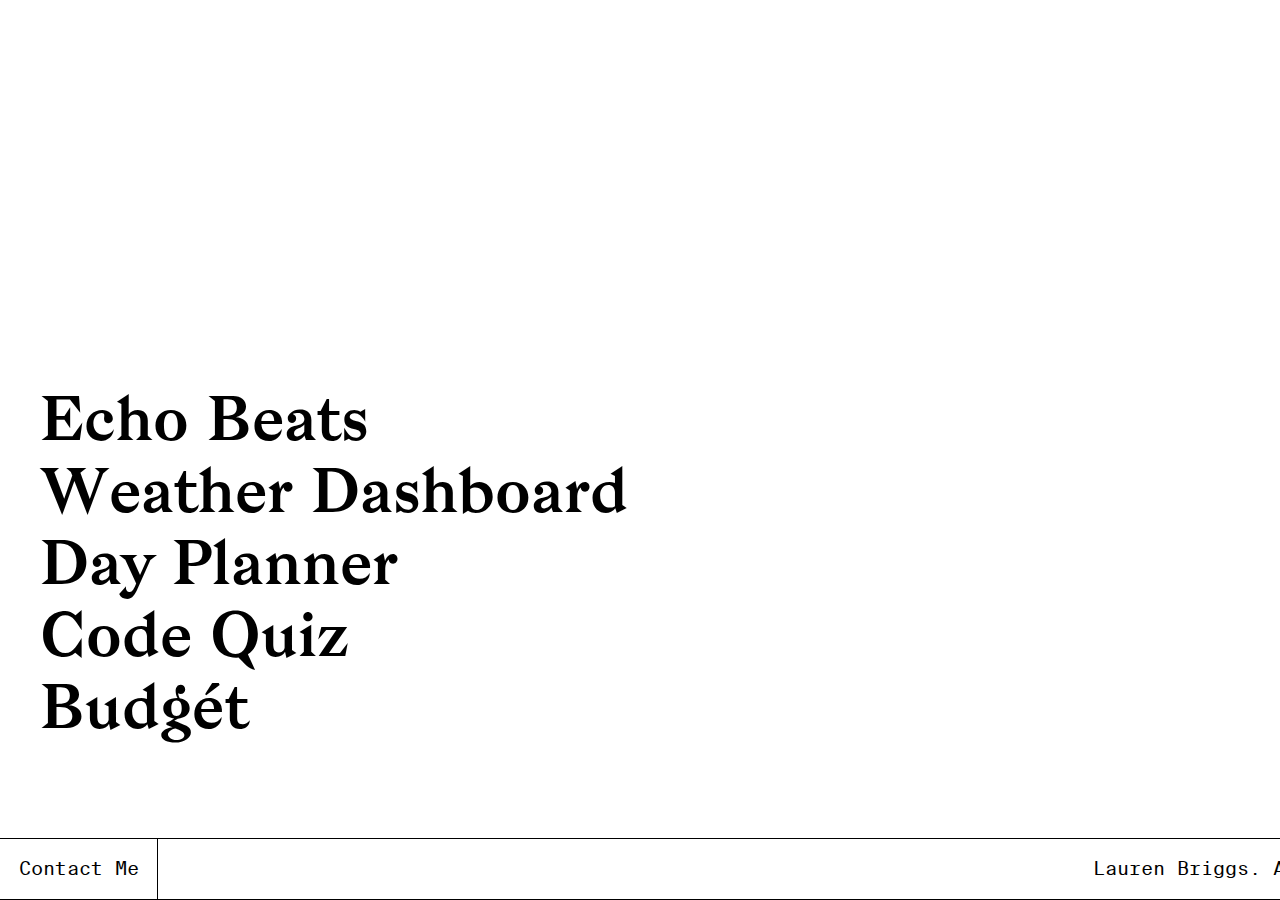
==== commit 542a66ac: "updated portfolio - added budget project" ====
--- a/index.html
+++ b/index.html
@@ -23,6 +23,8 @@
                             target="_blank">Day Planner</a></li>
                     <li><a id="codequiz-link" href="https://lauren-briggs.github.io/code-quiz/" target="_blank">Code
                             Quiz</a></li>
+                    <li><a id="budget-link" href="https://lauren-briggs.github.io/code-quiz/" target="_blank">Budgét</a>
+                    </li>
                 </ul>
             </h1>
         </div>
@@ -72,8 +74,17 @@
                 <a href="https://github.com/lauren-briggs/code-quiz" target="_blank">Github Repository</a>
             </p>
             <div id="close" class="codequiz-close">&#x2715;</div>
-            <img id="codequiz-img" src="assets/images/code-quiz.png" width="100%"
-                alt="screenshot of work day scheduler website">
+            <img id="codequiz-img" src="assets/images/code-quiz.png" width="100%" alt="screenshot of code quiz website">
+        </section>
+        <section class="budget-info">
+            <p class="info-head">Budgét&nbsp;&nbsp;</p>
+            <hr>
+            <p>
+                <a href="https://budget-app-project-2.herokuapp.com/" target="_blank">Live site</a><br>
+                <a href="https://github.com/DylanRooney/Budget_web_app" target="_blank">Github Repository</a>
+            </p>
+            <div id="close" class="budget-close">&#x2715;</div>
+            <img id="budget-img" src="assets/images/budget.png" width="100%" alt="screenshot of budget website">
         </section>
     </section>
 
--- a/assets/css/style.css
+++ b/assets/css/style.css
@@ -90,20 +90,26 @@
 }
 
 .weather-info{
-    top: 10%;
-    right: 10%;
+    top: 9%;
+    right: 9%;
     display: none;
 }
 
 .workday-info{
-    top: 15%;
-    right: 15%;
+    top: 13%;
+    right: 13%;
     display: none;
 }
 
 .codequiz-info{
-    top: 20%;
-    right: 20%;
+    top: 17%;
+    right: 17%;
+    display: none;
+}
+
+.budget-info{
+    top: 21%;
+    right: 21%;
     display: none;
 }
 
